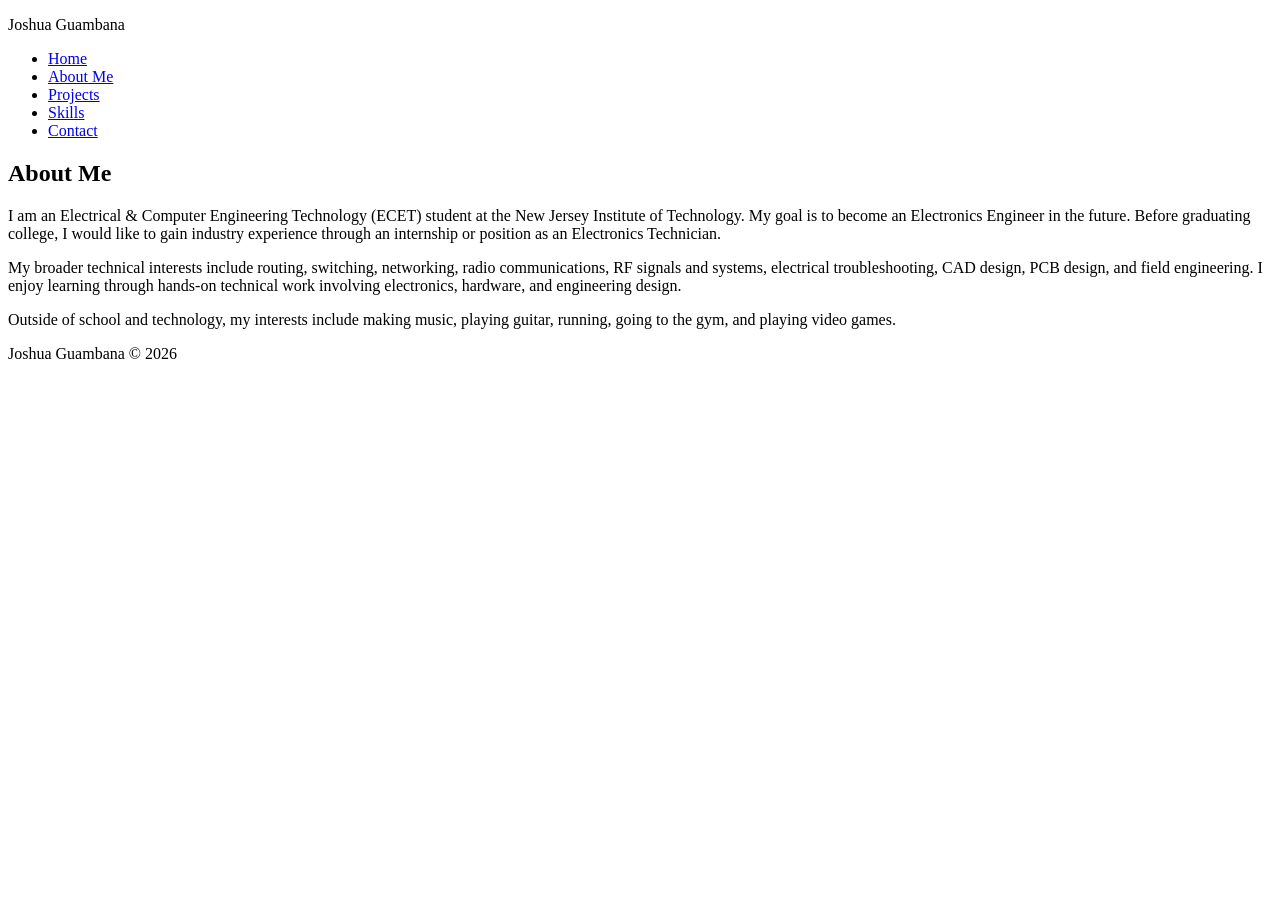
==== about.html @ 67a52a9a "Add About Me page" ====
<!DOCTYPE html>
<html lang="en">
<head>
    <meta charset="UTF-8">
    <meta name="viewport" content="width=device-width, initial-scale=1.0">
    <title>Joshua Guambana | About Me</title>
</head>
<body>
    <header>
        <p>Joshua Guambana</p>
        <nav aria-label="Main navigation">
            <ul>
                <li><a href="index.html">Home</a></li>
                <li><a href="about.html" aria-current="page">About Me</a></li>
                <li><a href="projects.html">Projects</a></li>
                <li><a href="skills.html">Skills</a></li>
                <li><a href="contact.html">Contact</a></li>
            </ul>
        </nav>
    </header>

    <main>
        <section aria-labelledby="about-heading">
            <h1 id="about-heading">About Me</h1>
            <p>I am an Electrical &amp; Computer Engineering Technology (ECET) student at the New Jersey Institute of Technology. My goal is to become an Electronics Engineer in the future. Before graduating college, I would like to gain industry experience through an internship or position as an Electronics Technician.</p>
            <p>My broader technical interests include routing, switching, networking, radio communications, RF signals and systems, electrical troubleshooting, CAD design, PCB design, and field engineering. I enjoy learning through hands-on technical work involving electronics, hardware, and engineering design.</p>
            <p>Outside of school and technology, my interests include making music, playing guitar, running, going to the gym, and playing video games.</p>
        </section>
    </main>

    <footer>
        <p>Joshua Guambana &copy; 2026</p>
    </footer>
</body>
</html>
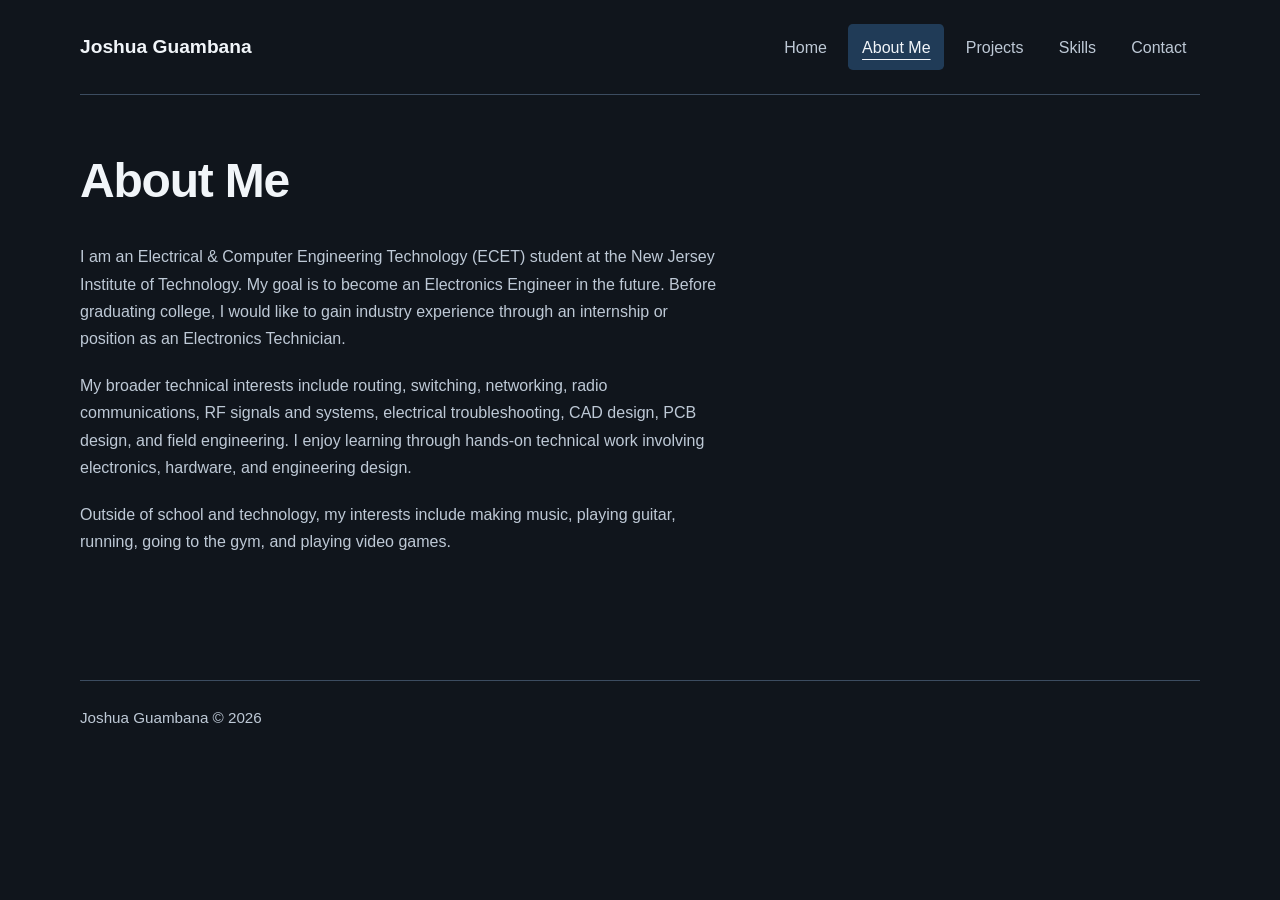
==== commit b15cbd61: "Add responsive portfolio styling" ====
--- a/about.html
+++ b/about.html
@@ -4,6 +4,7 @@
     <meta charset="UTF-8">
     <meta name="viewport" content="width=device-width, initial-scale=1.0">
     <title>Joshua Guambana | About Me</title>
+    <link rel="stylesheet" href="css/styles.css">
 </head>
 <body>
     <header>
--- a/css/styles.css
+++ b/css/styles.css
@@ -0,0 +1,261 @@
+/* Shared colors and sizing keep all five pages consistent. */
+:root {
+    color-scheme: dark;
+    --background: #10151c;
+    --surface: #1a222d;
+    --text: #f1f5f9;
+    --muted: #bec9d6;
+    --accent: #89c4ff;
+    --border: #3c4c60;
+}
+
+* {
+    box-sizing: border-box;
+}
+
+body {
+    margin: 0;
+    background: var(--background);
+    color: var(--text);
+    font-family: Arial, Helvetica, sans-serif;
+    font-size: 1rem;
+    line-height: 1.7;
+    overflow-wrap: anywhere;
+}
+
+/* These existing landmarks serve as centered content containers. */
+body > header,
+main,
+body > footer {
+    width: calc(100% - 3rem);
+    max-width: 1120px;
+    margin-inline: auto;
+}
+
+body > header {
+    display: flex;
+    flex-wrap: wrap;
+    align-items: center;
+    justify-content: space-between;
+    gap: 1rem 2rem;
+    padding-block: 1.5rem;
+    border-bottom: 1px solid var(--border);
+}
+
+header > p {
+    margin: 0;
+    font-size: 1.2rem;
+    font-weight: bold;
+    color: var(--text);
+}
+
+nav ul {
+    display: flex;
+    flex-wrap: wrap;
+    gap: 0.5rem;
+    margin: 0;
+    padding: 0;
+    list-style: none;
+}
+
+nav a {
+    display: block;
+    padding: 0.6rem 0.85rem;
+    border-radius: 0.3rem;
+    color: var(--muted);
+    text-decoration: none;
+}
+
+nav a:hover {
+    background: var(--surface);
+    color: var(--text);
+    text-decoration: underline;
+}
+
+nav a[aria-current="page"] {
+    background: #203b57;
+    color: var(--text);
+    text-decoration: underline;
+    text-underline-offset: 0.35em;
+}
+
+a {
+    color: var(--accent);
+    text-underline-offset: 0.2em;
+}
+
+a:hover {
+    color: #c7e3ff;
+}
+
+/* Keep focus visible for keyboard users, including future controls. */
+:focus,
+:focus-visible {
+    outline: 3px solid #ffd479;
+    outline-offset: 4px;
+}
+
+main {
+    padding-block: 3.5rem 4rem;
+    min-height: 65vh;
+}
+
+h1,
+h2,
+h3 {
+    line-height: 1.25;
+    color: var(--text);
+}
+
+h1 {
+    margin: 0 0 2rem;
+    font-size: clamp(2rem, 4vw, 3rem);
+    letter-spacing: -0.025em;
+}
+
+h2 {
+    margin: 0 0 1.5rem;
+    font-size: 1.6rem;
+    padding-bottom: 0.75rem;
+    border-bottom: 2px solid var(--accent);
+}
+
+h3 {
+    margin: 0 0 1rem;
+    font-size: 1.25rem;
+}
+
+p {
+    margin: 0 0 1.25rem;
+    color: var(--muted);
+    max-width: 72ch;
+}
+
+main > section + section {
+    margin-top: 3rem;
+}
+
+article {
+    min-width: 0;
+    padding: 1.75rem;
+    margin-bottom: 1.25rem;
+    background: var(--surface);
+    border: 1px solid var(--border);
+    border-radius: 0.5rem;
+}
+
+article > :last-child {
+    margin-bottom: 0;
+}
+
+figure {
+    margin: 0 0 1.5rem;
+}
+
+/* Preserve the complete image, including engineering drawing details. */
+img {
+    display: block;
+    max-width: 100%;
+    height: auto;
+    margin-inline: auto;
+}
+
+#home-heading {
+    max-width: 25ch;
+    font-size: clamp(2rem, 4.5vw, 3.5rem);
+    border-left: 4px solid var(--accent);
+    padding-left: 1.25rem;
+}
+
+/* The Home page's existing project link is its primary action. */
+section[aria-labelledby="home-heading"] > p > a {
+    display: inline-block;
+    margin-top: 0.75rem;
+    padding: 0.8rem 1.3rem;
+    background: #2463a3;
+    border: 1px solid var(--accent);
+    border-radius: 0.3rem;
+    color: #ffffff;
+    font-weight: bold;
+    text-decoration: none;
+}
+
+section[aria-labelledby="home-heading"] > p > a:hover {
+    background: #1b4b7c;
+    text-decoration: underline;
+}
+
+/* Skills use a simple two-column grid; headings span both columns. */
+section[aria-labelledby="engineering-heading"],
+section[aria-labelledby="software-heading"] {
+    display: grid;
+    grid-template-columns: repeat(2, minmax(0, 1fr));
+    gap: 1.25rem;
+}
+
+section[aria-labelledby="engineering-heading"] > h2,
+section[aria-labelledby="software-heading"] > h2 {
+    grid-column: 1 / -1;
+    margin-bottom: 0.25rem;
+}
+
+section[aria-labelledby="engineering-heading"] > article,
+section[aria-labelledby="software-heading"] > article {
+    margin-bottom: 0;
+}
+
+section[aria-labelledby="contact-heading"] > ul {
+    max-width: 72ch;
+    margin: 1.5rem 0 0;
+    padding: 0;
+    list-style: none;
+}
+
+section[aria-labelledby="contact-heading"] li {
+    padding: 1rem;
+    margin-bottom: 0.75rem;
+    background: var(--surface);
+    border: 1px solid var(--border);
+    border-radius: 0.3rem;
+}
+
+body > footer {
+    padding-block: 1.5rem;
+    border-top: 1px solid var(--border);
+}
+
+footer p {
+    margin: 0;
+    font-size: 0.95rem;
+}
+
+/* Phone layouts keep navigation visible and stack skill cards. */
+@media (max-width: 600px) {
+    body > header,
+    main,
+    body > footer {
+        width: calc(100% - 2rem);
+    }
+
+    body > header {
+        flex-direction: column;
+        align-items: flex-start;
+    }
+
+    nav a {
+        padding: 0.65rem 0.75rem;
+    }
+
+    main {
+        padding-block: 2rem 3rem;
+    }
+
+    article {
+        padding: 1rem;
+    }
+
+    section[aria-labelledby="engineering-heading"],
+    section[aria-labelledby="software-heading"] {
+        grid-template-columns: minmax(0, 1fr);
+    }
+}
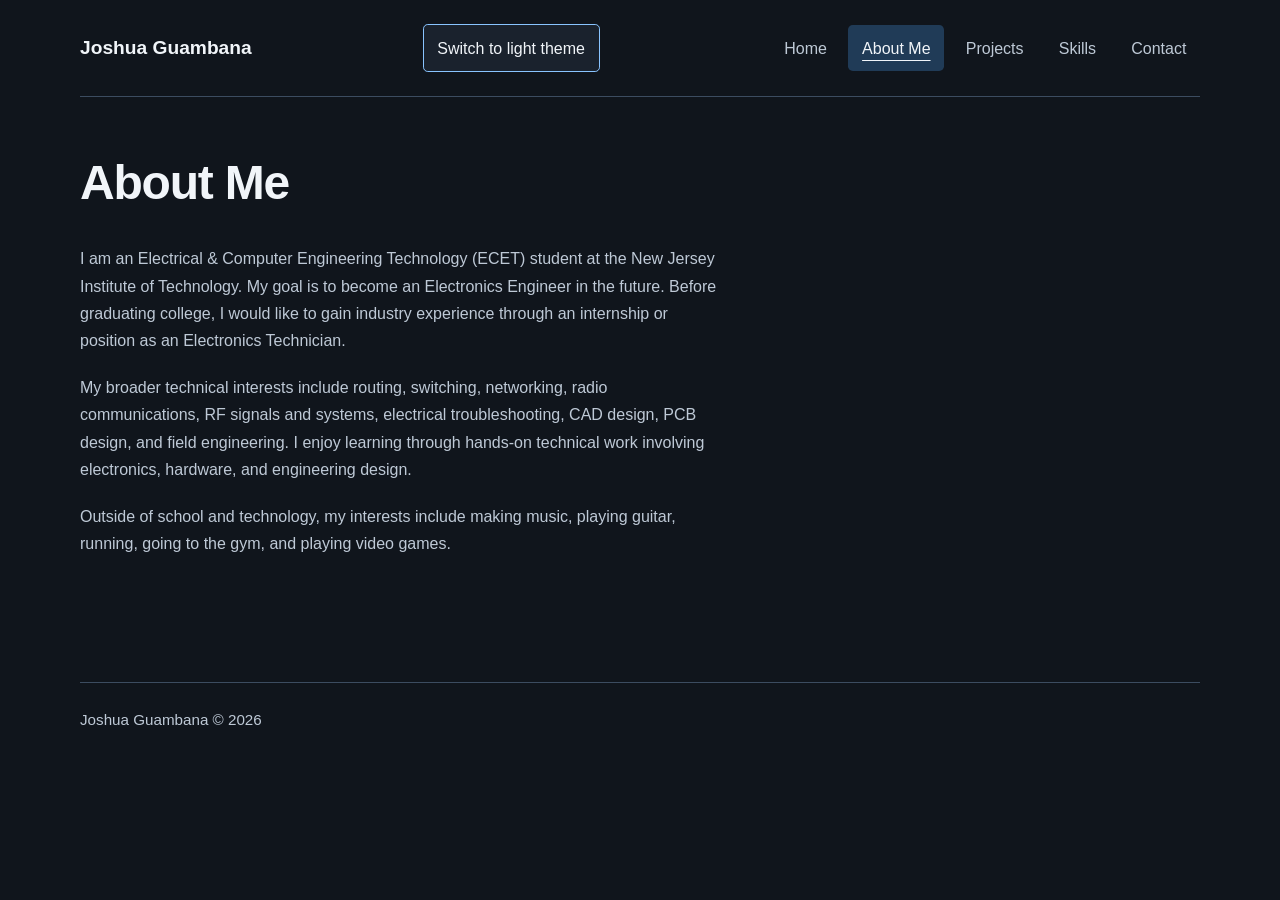
==== commit 972f33fe: "Add navigation and theme interactivity" ====
--- a/about.html
+++ b/about.html
@@ -5,11 +5,16 @@
     <meta name="viewport" content="width=device-width, initial-scale=1.0">
     <title>Joshua Guambana | About Me</title>
     <link rel="stylesheet" href="css/styles.css">
+    <script src="js/script.js" defer></script>
 </head>
 <body>
     <header>
         <p>Joshua Guambana</p>
-        <nav aria-label="Main navigation">
+        <div class="header-controls">
+            <button type="button" id="menu-toggle" aria-label="Open navigation menu" aria-expanded="false" aria-controls="main-navigation"><span aria-hidden="true">&#9776;</span> Menu</button>
+            <button type="button" id="theme-toggle">Switch to light theme</button>
+        </div>
+        <nav id="main-navigation" aria-label="Main navigation">
             <ul>
                 <li><a href="index.html">Home</a></li>
                 <li><a href="about.html" aria-current="page">About Me</a></li>
--- a/css/styles.css
+++ b/css/styles.css
@@ -7,6 +7,22 @@
     --muted: #bec9d6;
     --accent: #89c4ff;
     --border: #3c4c60;
+    --current-background: #203b57;
+    --link-hover: #c7e3ff;
+    --focus: #ffd479;
+}
+
+:root[data-theme="light"] {
+    color-scheme: light;
+    --background: #f4f7fb;
+    --surface: #ffffff;
+    --text: #172333;
+    --muted: #435369;
+    --accent: #175ca1;
+    --border: #8595a8;
+    --current-background: #dcecff;
+    --link-hover: #103e70;
+    --focus: #824000;
 }
 
 * {
@@ -73,7 +89,7 @@
 }
 
 nav a[aria-current="page"] {
-    background: #203b57;
+    background: var(--current-background);
     color: var(--text);
     text-decoration: underline;
     text-underline-offset: 0.35em;
@@ -85,13 +101,13 @@
 }
 
 a:hover {
-    color: #c7e3ff;
+    color: var(--link-hover);
 }
 
 /* Keep focus visible for keyboard users, including future controls. */
 :focus,
 :focus-visible {
-    outline: 3px solid #ffd479;
+    outline: 3px solid var(--focus);
     outline-offset: 4px;
 }
 
@@ -229,7 +245,35 @@
     font-size: 0.95rem;
 }
 
-/* Phone layouts keep navigation visible and stack skill cards. */
+.header-controls {
+    display: flex;
+    flex-wrap: wrap;
+    gap: 0.75rem;
+    min-width: 0;
+}
+
+button {
+    max-width: 100%;
+    min-height: 44px;
+    padding: 0.6rem 0.85rem;
+    border: 1px solid var(--accent);
+    border-radius: 0.3rem;
+    background: var(--surface);
+    color: var(--text);
+    font: inherit;
+    overflow-wrap: anywhere;
+    cursor: pointer;
+}
+
+button:hover {
+    background: var(--current-background);
+}
+
+#menu-toggle {
+    display: none;
+}
+
+/* Phone layouts collapse navigation and stack skill cards. */
 @media (max-width: 600px) {
     body > header,
     main,
@@ -246,6 +290,23 @@
         padding: 0.65rem 0.75rem;
     }
 
+    #menu-toggle {
+        display: inline-block;
+    }
+
+    #main-navigation {
+        display: none;
+        width: 100%;
+    }
+
+    #main-navigation.is-open {
+        display: block;
+    }
+
+    nav ul {
+        flex-direction: column;
+    }
+
     main {
         padding-block: 2rem 3rem;
     }
